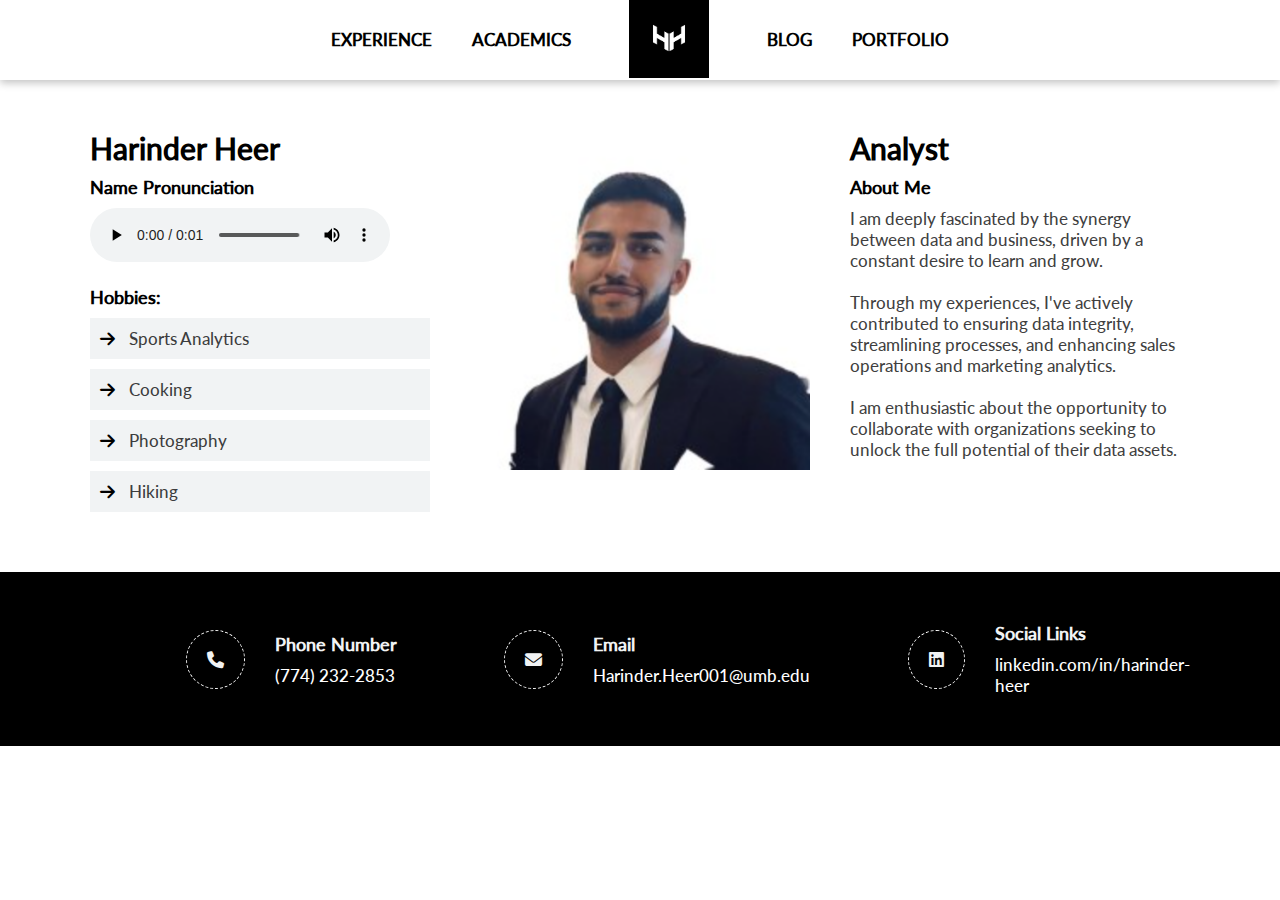
==== index.html @ c60675dd "Add files via upload" ====
<!DOCTYPE html>
<html lang="en">
   <head>
      <meta charset="UTF-8">
      <meta http-equiv="X-UA-Compatible" content="IE=edge">
      <meta name="viewport" content="width=device-width, initial-scale=1.0">
      <link rel="stylesheet" href="https://cdnjs.cloudflare.com/ajax/libs/font-awesome/6.2.1/css/all.min.css">
      <link rel="stylesheet" href="index.css">
      <link rel="shortcut icon" href="Logo.jpeg" type="image/x-icon">
      <title>Home</title>
   </head>
   <body>
      <nav>
         <input type="checkbox" id="check">
         <label for="check" class="checkbtn">
         <i class="fas fa-bars"></i>
         </label>
         <!-- <label class="logo">DesignX</label> -->
         <ul>
            <li><a href="experience.html">Experience</a></li>
            <li><a href="academics.html">Academics</a></li>
         </ul>
         <div class="mylogo">
            <a href="index.html"><img src="Logo.jpeg" alt="Logo" width="80px"></a>
         </div>
         <ul>
            <li><a href="blog.html">Blog</a></li>
            <li><a href="portfolio.html">Portfolio</a></li>
         </ul>
      </nav>
      <section class="hero">
         <div class="flex">
            <div class="flexitem">
               <h1 class="heading mt_10">Harinder Heer</h1>
               <h2 class="subheading">Name Pronunciation</h2>
               <audio controls>
                  <source src="How-To-Pronounce-Name.m4a" type="audio/mpeg">
               </audio>
               <h2 class="subheading">Hobbies:</h2>
               <div class="hobby">
                  <span> <i class="fa-solid fa-arrow-right"></i> Sports Analytics</span>
                  <span> <i class="fa-solid fa-arrow-right"></i> Cooking</span>
                  <span> <i class="fa-solid fa-arrow-right"></i> Photography</span>
                  <span> <i class="fa-solid fa-arrow-right"></i> Hiking</span>
               </div>
            </div>
            <div class="flexitem">
               <img src="Faceshot.jpg" alt="Faceshot" class="img-fluid">
            </div>
            <div class="flexitem">
               <div class="info">
                  <h1 class="heading mt_10">Analyst</h1>
                  <h2 class="subheading">About Me</h2>
                  <p>
                     I am deeply fascinated by the synergy between data and business, driven by a constant desire to learn and grow.
                     <br><br>
                     Through my experiences, I've actively contributed to ensuring data integrity, streamlining processes, and enhancing sales operations and marketing analytics.
                     <br><br>
                     I am enthusiastic about the opportunity to collaborate with organizations seeking to unlock the full potential of their data assets.
                  </p>
               </div>
            </div>
         </div>
      </section>
      <footer>
         <div class="footeritem">
            <div class="row">
               <div class="col">
                  <div class="icon"><i class="fa-solid fa-phone"></i></div>
               </div>
               <div class="col">
                  <h2 class="subheading">Phone Number</h2>
                  <a href="tel:(774)232-2853">(774) 232-2853</a>
               </div>
            </div>
         </div>
         <div class="footeritem">
            <div class="row">
               <div class="col">
                  <div class="icon"><i class="fa-solid fa-envelope"></i></div>
               </div>
               <div class="col">
                  <h2 class="subheading">Email</h2>
                  <a href="mailto:Harinder.Heer001@umb.edu">Harinder.Heer001@umb.edu</a>
               </div>
            </div>
         </div>
         <div class="footeritem">
            <div class="row">
               <div class="col">
                  <div class="icon"><i class="fa-brands fa-linkedin"></i></div>
               </div>
               <div class="col">
                  <h2 class="subheading">Social Links</h2>
                  <a href="http://www.linkedin.com/in/harinder-heer" target="_blank">linkedin.com/in/harinder-heer</a>
               </div>
            </div>
         </div>
      </footer>
   </body>
</html>
---- index.css ----
@font-face {
    font-family: lato;
    src: url(Lato-Medium.ttf);
}

* {
    padding: 0;
    margin: 0;
    text-decoration: none;
    list-style: none;
    box-sizing: border-box;
    font-size: 17px;
    outline: none;
}

body {
   font-family: lato;
    color: rgba(0, 0, 0, 0.76);
}

:root {
    --primary: #000;
    --dark: #000;
    --light: #f1f3f4;
}

nav {
    background: #fff;
    height: 80px;
    gap: 40PX;
    width: 100%;
    display: flex;
    justify-content: center;
    align-items: center;
    box-shadow: rgba(0, 0, 0, 0.24) 0px 3px 8px;

}

.mylogo a:hover {
    background: none;
}

label.logo {
    color: var(--dark);
    font-size: 35px;
    line-height: 80px;
    padding: 0 100px;
    font-weight: bold;
}


nav ul li {
    display: inline-block;
    line-height: 80px;
    margin: 0 5px;
}

nav ul li a {
    color: var(--dark);
    font-size: 17px;
    padding: 7px 13px;
    border-radius: 3px;
    text-transform: uppercase;
    font-weight: 600;
}

nav a.active,
nav a:hover {
    background: var(--primary);
    transition: .5s;
    color: white;
}

.checkbtn {
    font-size: 30px;
    color: #1b9bff;
    float: right;
    line-height: 80px;
    margin-right: 40px;
    cursor: pointer;
    display: none;
}

#check {
    display: none;
}

@media (max-width: 952px) {
    label.logo {
        font-size: 30px;
        padding-left: 50px;
    }

    nav ul li a {
        font-size: 16px;
    }
}

@media (max-width: 858px) {
    .checkbtn {
        display: block;
    }

    nav ul {
        position: fixed;
        width: 100%;
        height: 100vh;
        background: #2c3e50;
        top: 80px;
        left: -100%;
        text-align: center;
        transition: all .5s;
    }

    nav ul li {
        display: block;
        margin: 50px 0;
        line-height: 30px;
    }

    nav ul li a {
        font-size: 20px;
    }

    nav a:hover,
    nav a.active {
        background: none;
        color: #0082e6;
    }

    #check:checked~ul {
        left: 0;
    }
}

.hero {
    padding: 50px 7%;
}

.flex {
    display: flex;
    justify-content: center;
    gap: 40px;
}

.flexitem {
    flex: 1;
}


.img-fluid {
    max-width: 100%;
    height: auto;
}

.heading {
    font-size: 30px;
    color: var(--dark);
    font-weight: bold;
    margin-bottom: 10px;
}

.subheading {
    font-size: 18px;
    color: var(--primary);
    margin-bottom: 10px;
}

audio {
    margin-bottom: 20px;
}

.hobby span {
    display: block;
    font-weight: 500;
    margin-bottom: 10px;
    background-color: var(--light);
    padding: 10px;
}

.hobby span i {
    color: var(--primary);
    margin-right: 10px;
}

footer {
    display: flex;
    align-items: center;
    justify-content: center;
    gap: 40px;
    background-color: var(--dark);
    padding: 50px 7%;
}

footer .subheading {
    color: var(--light);
}

footer .footeritem {
    flex: 1;
}

.row {
    display: flex;
    align-items: center;
    justify-content: center;
    gap: 30px;
}

.row .col {
    flex: 1;
}

.icon i {
    color: var(--light);
    border: 1px dashed white;
    padding: 20px;
    border-radius: 50%;
}

footer .icon {
    text-align: right;
}

footer a {
    color: white;
}




@media only screen and (max-width: 667px) {
    .flex {
        flex-direction: column;
    }

    footer {
        flex-direction: column;
    }

    .row {
        flex-direction: column;
    }

    .wrapper_row {
        flex-direction: column;
    }

    .blogrow {
        flex-direction: column;
    }

    .blogcol {
        width: 100%;
    }
}
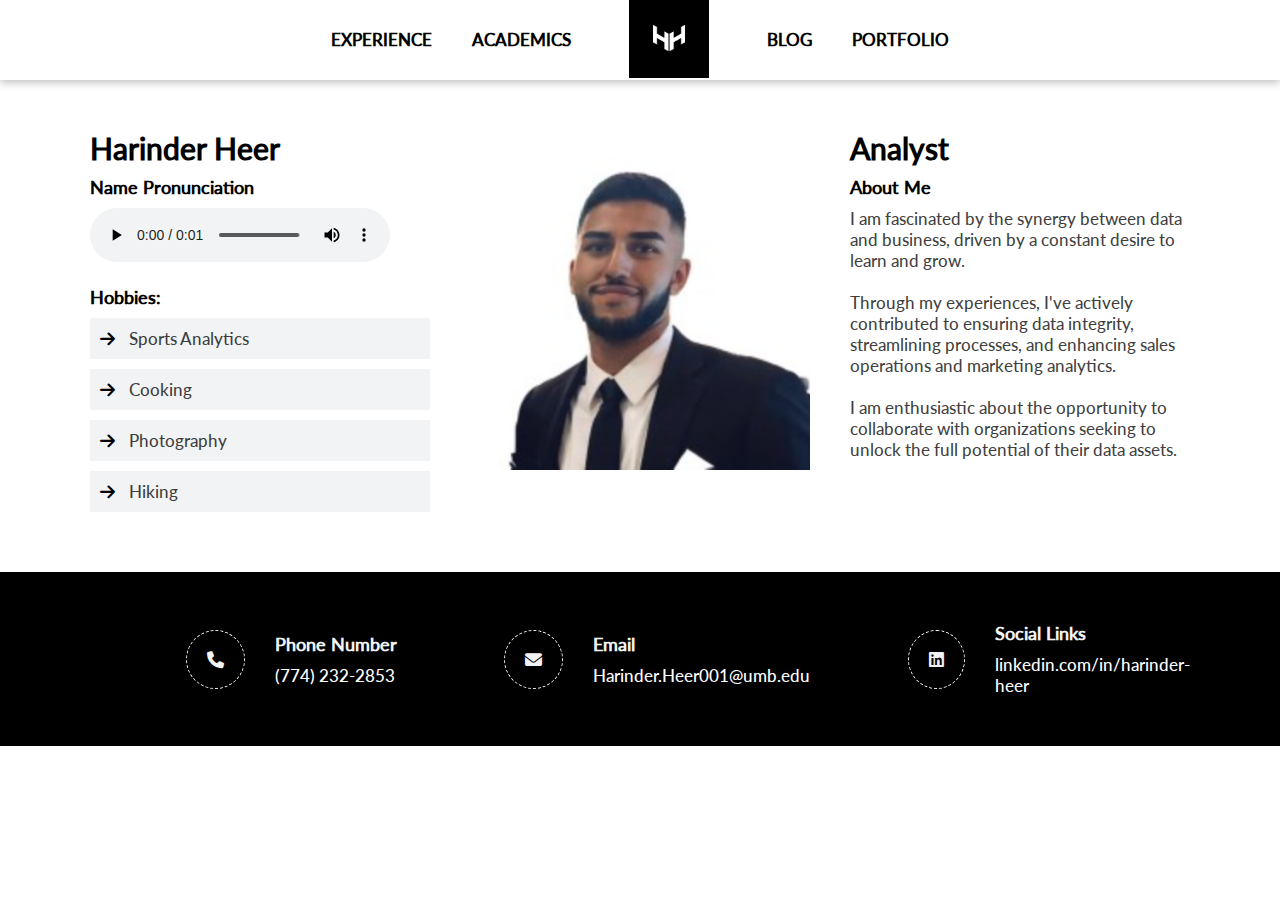
==== commit 2f691847: "Update index.html" ====
--- a/index.html
+++ b/index.html
@@ -52,7 +52,7 @@
                   <h1 class="heading mt_10">Analyst</h1>
                   <h2 class="subheading">About Me</h2>
                   <p>
-                     I am deeply fascinated by the synergy between data and business, driven by a constant desire to learn and grow.
+                     I am fascinated by the synergy between data and business, driven by a constant desire to learn and grow.
                      <br><br>
                      Through my experiences, I've actively contributed to ensuring data integrity, streamlining processes, and enhancing sales operations and marketing analytics.
                      <br><br>
@@ -98,4 +98,4 @@
          </div>
       </footer>
    </body>
-</html>+</html>
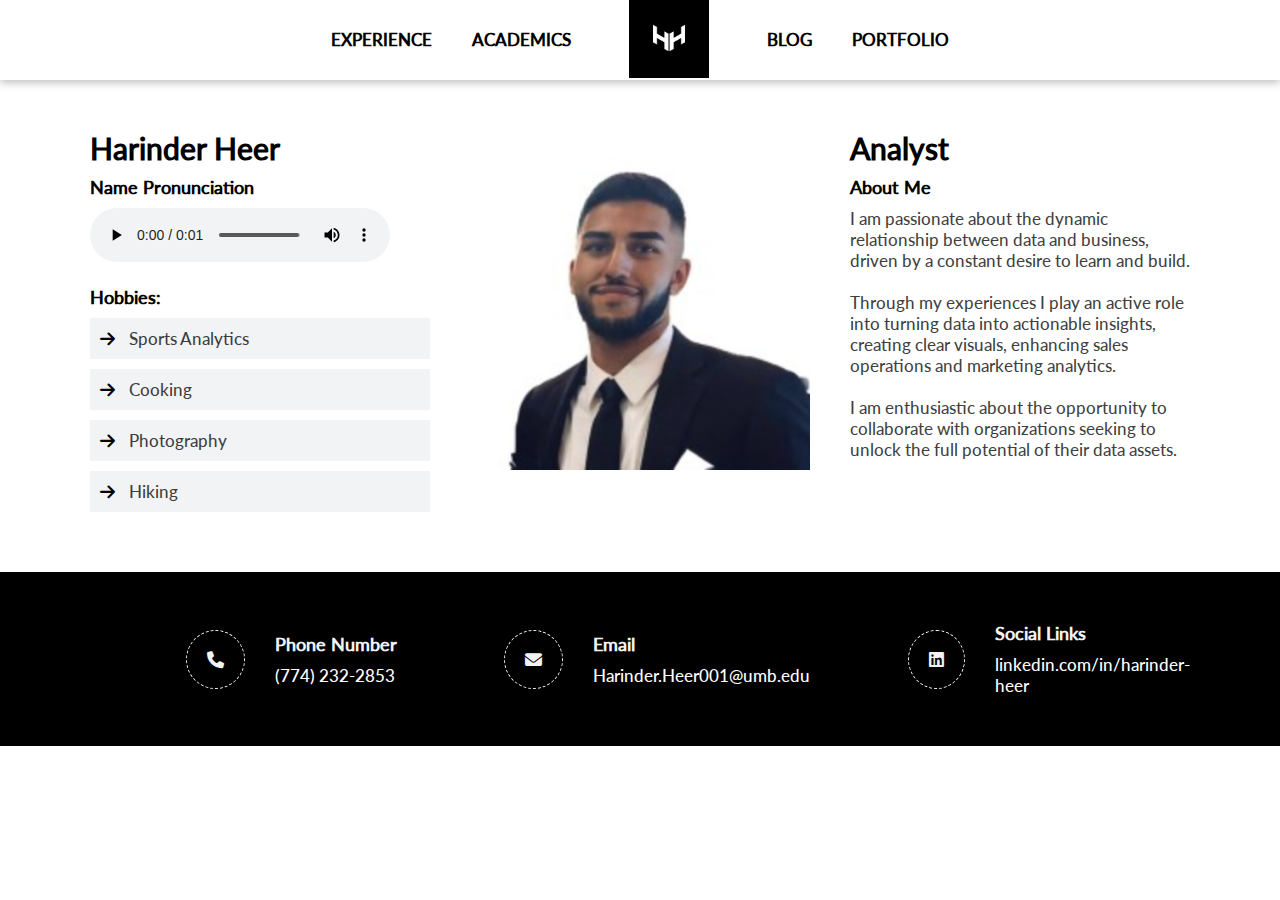
==== commit 803c7a63: "Update index.html" ====
--- a/index.html
+++ b/index.html
@@ -52,9 +52,9 @@
                   <h1 class="heading mt_10">Analyst</h1>
                   <h2 class="subheading">About Me</h2>
                   <p>
-                     I am fascinated by the synergy between data and business, driven by a constant desire to learn and grow.
+                     I am passionate about the dynamic relationship between data and business, driven by a constant desire to learn and build.
                      <br><br>
-                     Through my experiences, I've actively contributed to ensuring data integrity, streamlining processes, and enhancing sales operations and marketing analytics.
+                     Through my experiences I play an active role into turning data into actionable insights, creating clear visuals, enhancing sales operations and marketing analytics.
                      <br><br>
                      I am enthusiastic about the opportunity to collaborate with organizations seeking to unlock the full potential of their data assets.
                   </p>
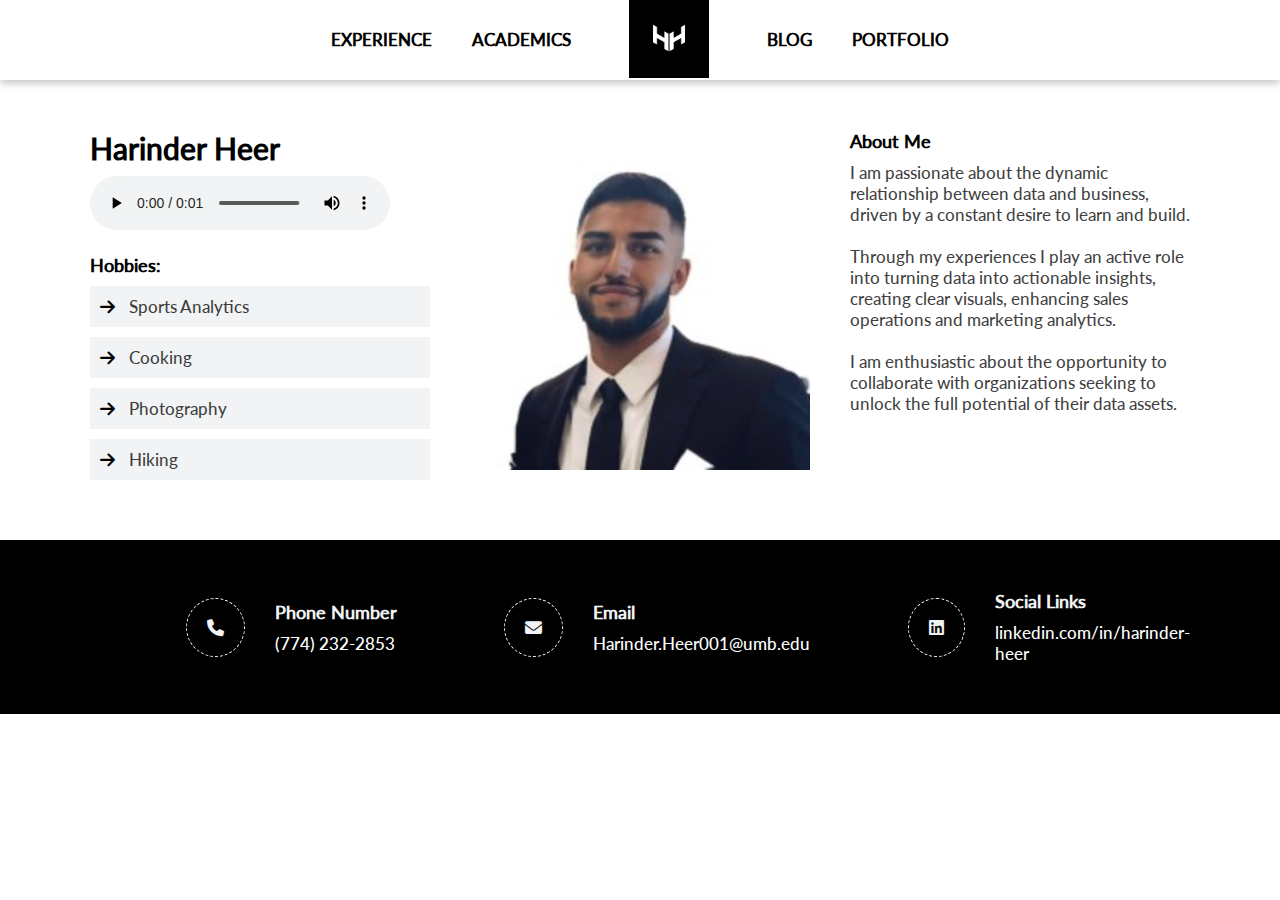
==== commit fc3bcebf: "Update index.html" ====
--- a/index.html
+++ b/index.html
@@ -32,7 +32,7 @@
          <div class="flex">
             <div class="flexitem">
                <h1 class="heading mt_10">Harinder Heer</h1>
-               <h2 class="subheading">Name Pronunciation</h2>
+               <!-- <h2 class="subheading">Name Pronunciation</h2>-->
                <audio controls>
                   <source src="How-To-Pronounce-Name.m4a" type="audio/mpeg">
                </audio>
@@ -49,8 +49,8 @@
             </div>
             <div class="flexitem">
                <div class="info">
-                  <h1 class="heading mt_10">Analyst</h1>
-                  <h2 class="subheading">About Me</h2>
+                  <!-- <h1 class="heading mt_10">Analyst</h1>-->
+                  <h1 class="subheading">About Me</h1>
                   <p>
                      I am passionate about the dynamic relationship between data and business, driven by a constant desire to learn and build.
                      <br><br>
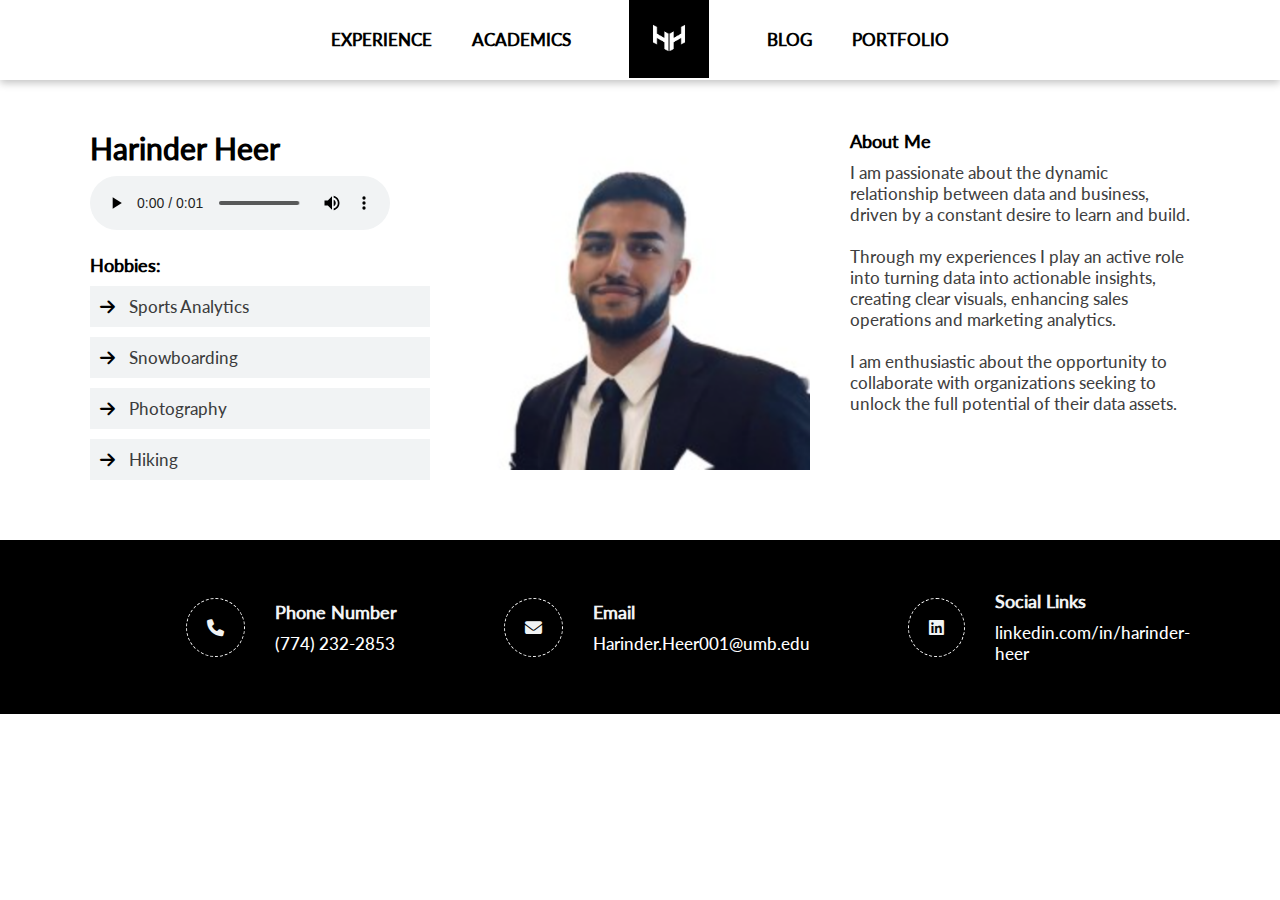
==== commit ba8243de: "Update index.html" ====
--- a/index.html
+++ b/index.html
@@ -39,7 +39,7 @@
                <h2 class="subheading">Hobbies:</h2>
                <div class="hobby">
                   <span> <i class="fa-solid fa-arrow-right"></i> Sports Analytics</span>
-                  <span> <i class="fa-solid fa-arrow-right"></i> Cooking</span>
+                  <span> <i class="fa-solid fa-arrow-right"></i> Snowboarding</span>
                   <span> <i class="fa-solid fa-arrow-right"></i> Photography</span>
                   <span> <i class="fa-solid fa-arrow-right"></i> Hiking</span>
                </div>
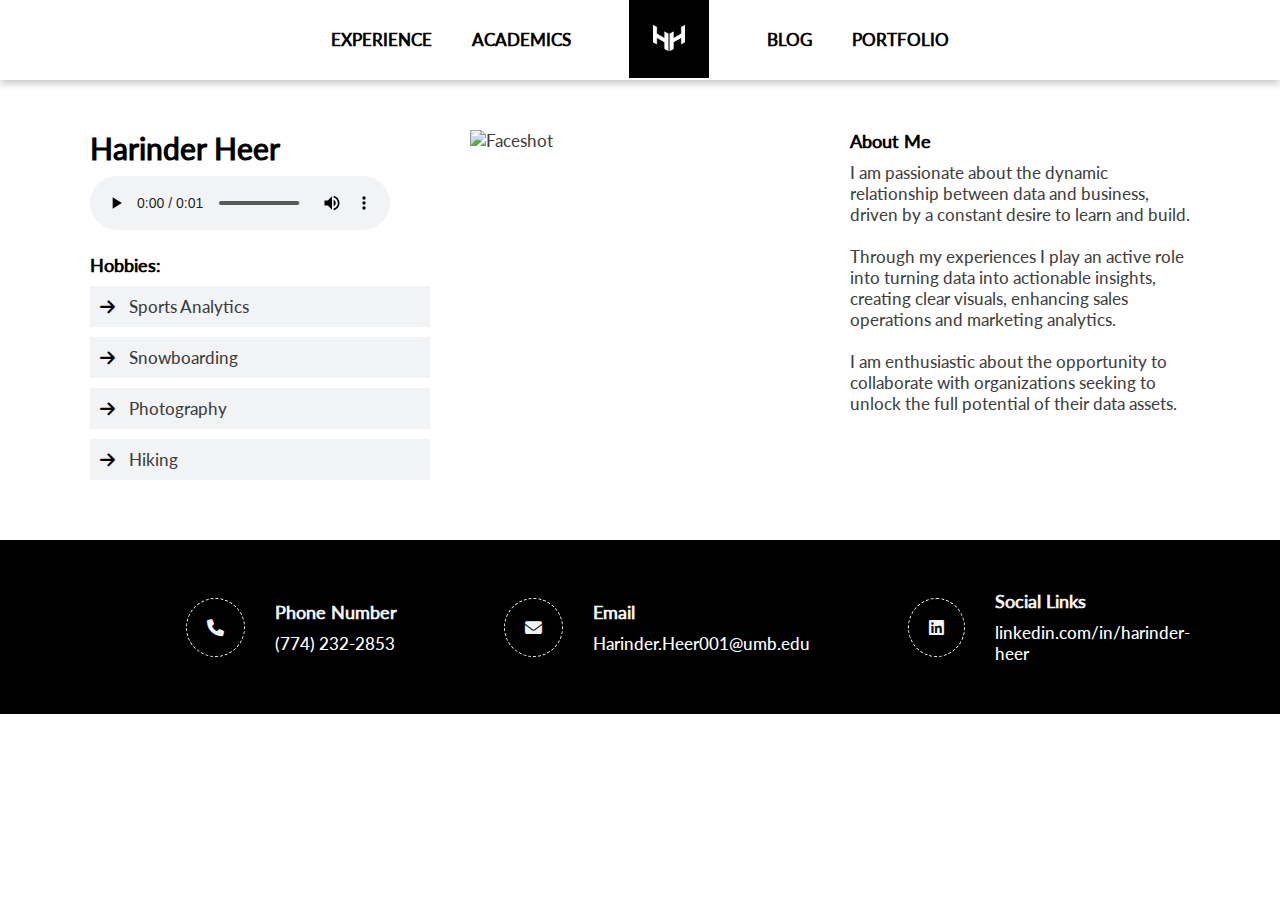
==== commit a5ca2ba9: "Update index.html" ====
--- a/index.html
+++ b/index.html
@@ -45,7 +45,7 @@
                </div>
             </div>
             <div class="flexitem">
-               <img src="Faceshot.jpg" alt="Faceshot" class="img-fluid">
+               <img src="Headshot.jpeg" alt="Faceshot" class="img-fluid">
             </div>
             <div class="flexitem">
                <div class="info">
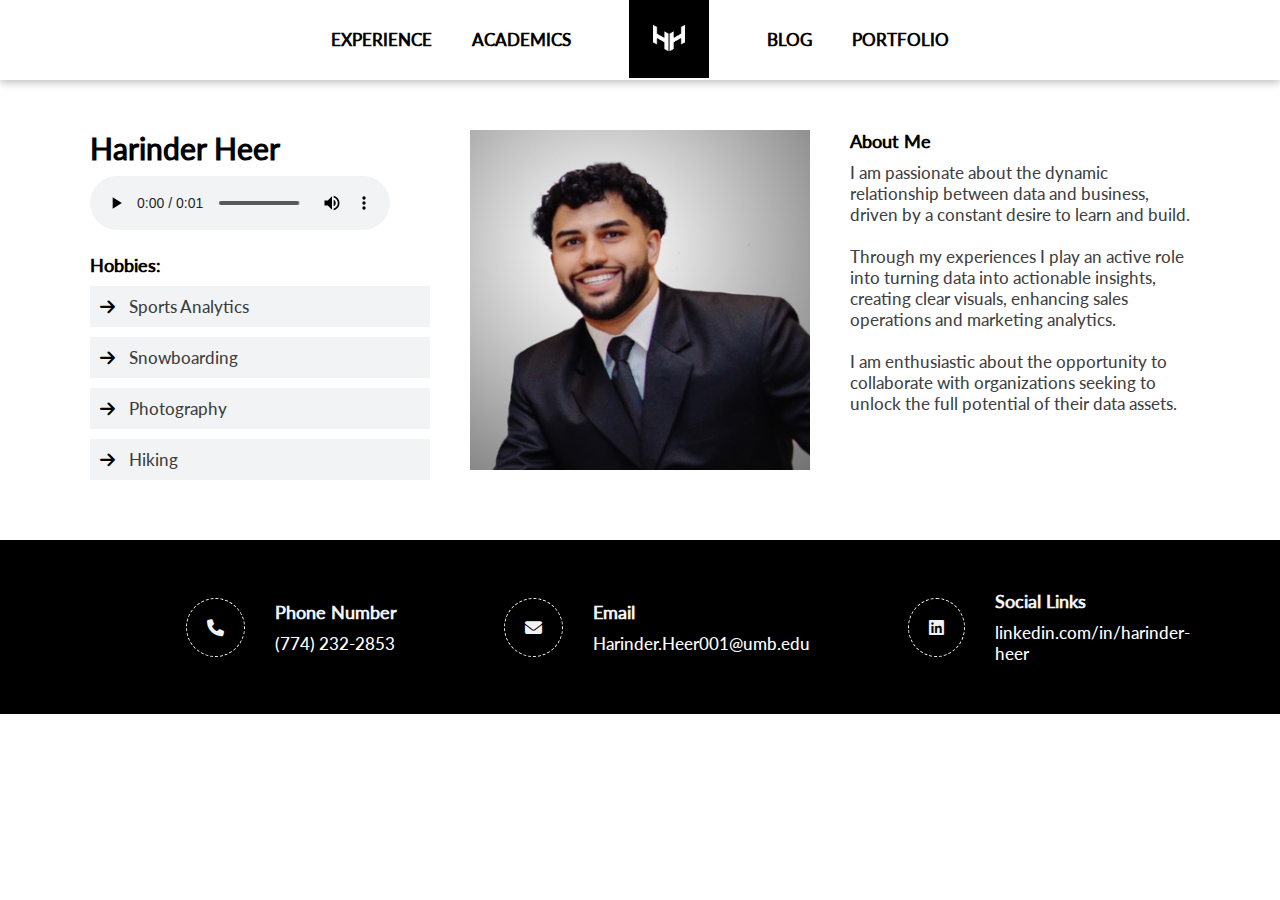
==== commit cc8a892c: "Update index.html" ====
--- a/index.html
+++ b/index.html
@@ -45,7 +45,7 @@
                </div>
             </div>
             <div class="flexitem">
-               <img src="Headshot.jpeg" alt="Faceshot" class="img-fluid">
+               <img src="headshot.jpeg" alt="Faceshot" class="img-fluid">
             </div>
             <div class="flexitem">
                <div class="info">
